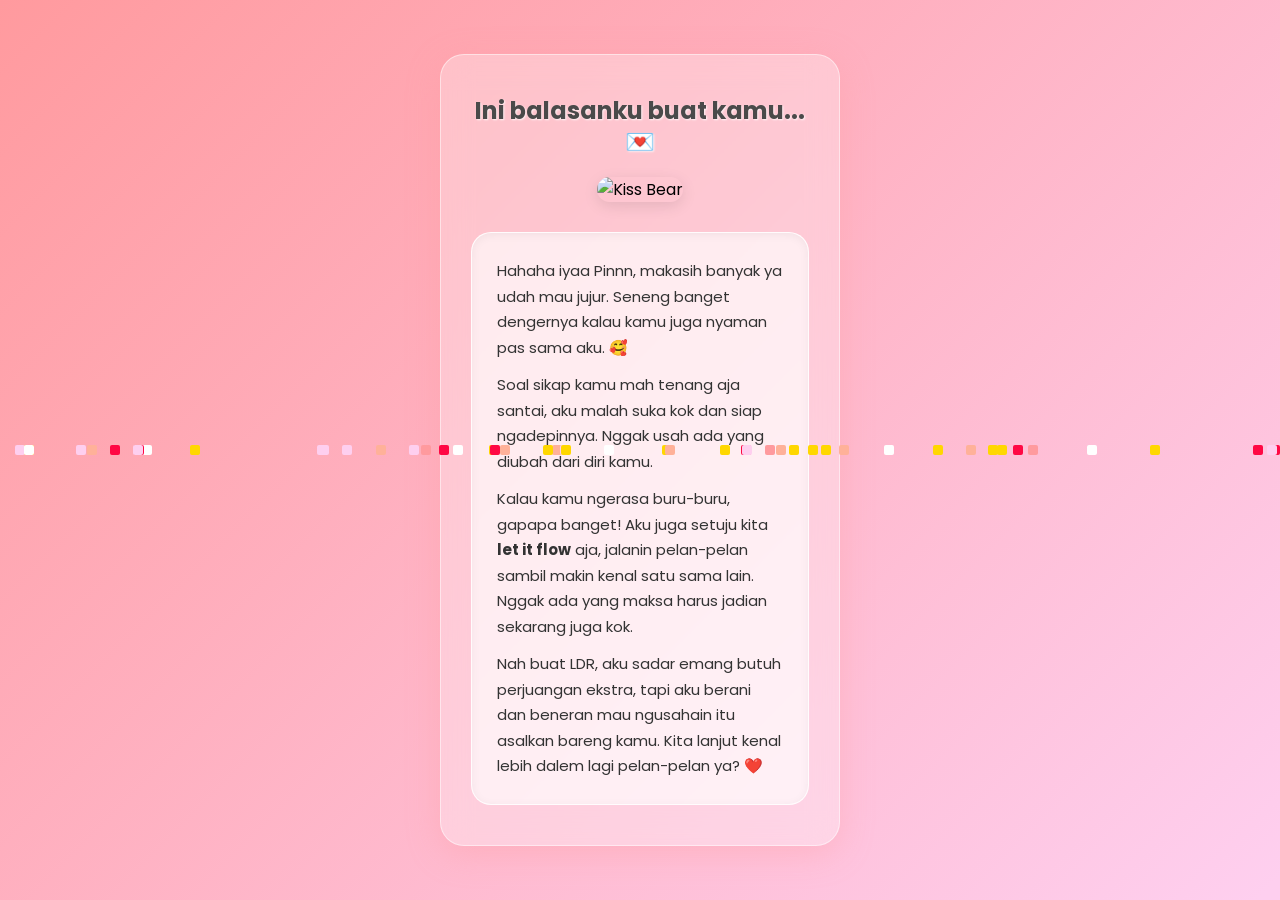
==== jawaban.html @ 8589fff9 "test" ====
<!DOCTYPE html>
<html lang="id">
<head>
    <meta charset="UTF-8">
    <meta name="viewport" content="width=device-width, initial-scale=1.0">
    <title>Balasan Untukmu ❤️</title>
    <link rel="stylesheet" href="style.css">
    <link href="https://fonts.googleapis.com/css2?family=Poppins:wght@400;600;700&display=swap" rel="stylesheet">
    <style>
        .jawaban-card {
            max-width: 500px;
            padding: 40px 30px;
            gap: 20px;
        }
        .pesan-jawaban {
            color: #333;
            font-size: 15px;
            line-height: 1.7;
            text-align: left;
            background: rgba(255, 255, 255, 0.65);
            padding: 25px;
            border-radius: 20px;
            box-shadow: inset 0 2px 10px rgba(0,0,0,0.05);
            border: 1px solid rgba(255, 255, 255, 0.8);
        }
        .pesan-jawaban p {
            margin-bottom: 12px;
        }
        .pesan-jawaban p:last-child {
            margin-bottom: 0;
        }
    </style>
</head>
<body>
    <div class="container">
        <div class="card jawaban-card">
            <h1 class="question" style="font-size: 24px;">Ini balasanku buat kamu... 💌</h1>
            
            <div class="image-container">
                <!-- Gambar beruang memberi bunga atau pelukan -->
                <img src="https://media.tenor.com/Y366Ue5xOqUAAAAi/bear-blow-a-kiss.gif" alt="Kiss Bear" width="130" style="border-radius: 15px; margin-bottom: 10px;">
            </div>

            <div class="pesan-jawaban">
                <p>Hahaha iyaa Pinnn, makasih banyak ya udah mau jujur. Seneng banget dengernya kalau kamu juga nyaman pas sama aku. 🥰</p>
                <p>Soal sikap kamu mah tenang aja santai, aku malah suka kok dan siap ngadepinnya. Nggak usah ada yang diubah dari diri kamu.</p>
                <p>Kalau kamu ngerasa buru-buru, gapapa banget! Aku juga setuju kita <b>let it flow</b> aja, jalanin pelan-pelan sambil makin kenal satu sama lain. Nggak ada yang maksa harus jadian sekarang juga kok.</p>
                <p>Nah buat LDR, aku sadar emang butuh perjuangan ekstra, tapi aku berani dan beneran mau ngusahain itu asalkan bareng kamu. Kita lanjut kenal lebih dalem lagi pelan-pelan ya? ❤️</p>
            </div>
        </div>
    </div>
    
    <!-- Script untuk efek konfeti saat halaman dibuka -->
    <script>
        window.onload = function() {
            const colors = ['#ff0844', '#ffb199', '#ff9a9e', '#fecfef', '#ffffff', '#ffd700'];
            for (let i = 0; i < 50; i++) {
                const confetti = document.createElement('div');
                confetti.classList.add('confetti');
                confetti.style.backgroundColor = colors[Math.floor(Math.random() * colors.length)];
                confetti.style.left = Math.random() * 100 + 'vw';
                confetti.style.animationDuration = Math.random() * 3 + 2 + 's';
                confetti.style.animationDelay = Math.random() * 2 + 's';
                document.body.appendChild(confetti);
            }
        }
    </script>
</body>
</html>
---- style.css ----
* {
    margin: 0;
    padding: 0;
    box-sizing: border-box;
    font-family: 'Poppins', sans-serif;
}

body {
    min-height: 100vh;
    display: flex;
    justify-content: center;
    align-items: center;
    background: linear-gradient(135deg, #ff9a9e 0%, #fecfef 99%, #fecfef 100%);
    overflow: hidden; /* Mencegah scrollbar muncul saat tombol lari */
}

.container {
    perspective: 1000px;
    width: 100%;
    display: flex;
    justify-content: center;
    align-items: center;
}

.card {
    background: rgba(255, 255, 255, 0.3);
    backdrop-filter: blur(15px);
    -webkit-backdrop-filter: blur(15px);
    border: 1px solid rgba(255, 255, 255, 0.5);
    border-radius: 24px;
    padding: 40px;
    text-align: center;
    box-shadow: 0 8px 32px 0 rgba(255, 154, 158, 0.37);
    max-width: 90%;
    width: 400px;
    display: flex;
    flex-direction: column;
    align-items: center;
    gap: 25px;
}

.question {
    color: #4a4a4a;
    font-size: 26px;
    font-weight: 700;
    text-shadow: 1px 1px 2px rgba(255,255,255,0.8);
    line-height: 1.3;
}

.image-container img {
    border-radius: 15px;
    box-shadow: 0 4px 15px rgba(0,0,0,0.1);
}

.buttons {
    display: flex;
    flex-direction: column;
    gap: 15px;
    width: 100%;
    position: relative; /* Untuk membantu penempatan awal tombol */
}

.btn {
    padding: 16px 25px;
    border: none;
    border-radius: 50px;
    font-size: 16px;
    font-weight: 600;
    cursor: pointer;
    transition: all 0.2s ease-out; /* Transisi halus saat tombol lari */
    box-shadow: 0 4px 15px rgba(0,0,0,0.1);
    z-index: 10;
}

.btn-yes {
    background: linear-gradient(45deg, #ff0844 0%, #ffb199 100%);
    color: white;
}

.btn-yes:hover {
    transform: scale(1.05);
    box-shadow: 0 8px 25px rgba(255, 8, 68, 0.4);
}

.btn-maybe {
    background: linear-gradient(45deg, #a29bfe 0%, #6c5ce7 100%);
    color: white;
}

.btn-maybe:hover {
    transform: scale(1.05);
    box-shadow: 0 8px 25px rgba(108, 92, 231, 0.4);
}

.btn-no {
    background: #ffffff;
    color: #ff0844;
    border: 2px solid #ff0844;
}

/* Success Message Styles */
.success-message {
    text-align: center;
    background: rgba(255, 255, 255, 0.4);
    backdrop-filter: blur(20px);
    -webkit-backdrop-filter: blur(20px);
    padding: 50px;
    border-radius: 30px;
    box-shadow: 0 8px 32px 0 rgba(255, 154, 158, 0.5);
    border: 1px solid rgba(255, 255, 255, 0.6);
    animation: popIn 0.6s cubic-bezier(0.68, -0.55, 0.265, 1.55);
    max-width: 90%;
}

.success-message h1 {
    color: #ff0844;
    font-size: 32px;
    margin-bottom: 25px;
    text-shadow: 2px 2px 4px rgba(255,255,255,0.8);
}

.success-message img {
    border-radius: 20px;
    box-shadow: 0 5px 20px rgba(0,0,0,0.15);
}

@keyframes popIn {
    0% { transform: scale(0.5); opacity: 0; }
    100% { transform: scale(1); opacity: 1; }
}

/* Confetti Styles */
.confetti {
    position: absolute;
    width: 10px;
    height: 10px;
    border-radius: 2px;
    animation: fall linear infinite;
    z-index: 0;
}

@keyframes fall {
    0% { transform: translateY(-10vh) rotate(0deg); opacity: 1; }
    100% { transform: translateY(110vh) rotate(720deg); opacity: 0; }
}
/ *   T a m b a h a n   u n t u k   f o r m   k e j u j u r a n   * /  
 . s u b t i t l e   {  
         c o l o r :   # 6 6 6 ;  
         f o n t - s i z e :   1 4 p x ;  
         m a r g i n - b o t t o m :   1 0 p x ;  
 }  
  
 . p e s a n - i n p u t   {  
         w i d t h :   1 0 0 % ;  
         p a d d i n g :   1 5 p x ;  
         b o r d e r :   2 p x   s o l i d   r g b a ( 2 5 5 ,   1 5 4 ,   1 5 8 ,   0 . 5 ) ;  
         b o r d e r - r a d i u s :   1 5 p x ;  
         f o n t - s i z e :   1 4 p x ;  
         o u t l i n e :   n o n e ;  
         r e s i z e :   v e r t i c a l ;  
         b a c k g r o u n d :   r g b a ( 2 5 5 ,   2 5 5 ,   2 5 5 ,   0 . 7 ) ;  
         c o l o r :   # 3 3 3 ;  
         t r a n s i t i o n :   a l l   0 . 3 s   e a s e ;  
 }  
  
 . p e s a n - i n p u t : f o c u s   {  
         b o r d e r - c o l o r :   # f f 0 8 4 4 ;  
         b a c k g r o u n d :   r g b a ( 2 5 5 ,   2 5 5 ,   2 5 5 ,   0 . 9 ) ;  
         b o x - s h a d o w :   0   0   1 0 p x   r g b a ( 2 5 5 ,   8 ,   6 8 ,   0 . 2 ) ;  
 }  
  
 . f o r m - c a r d   {  
         g a p :   1 5 p x ;  
 }  
 
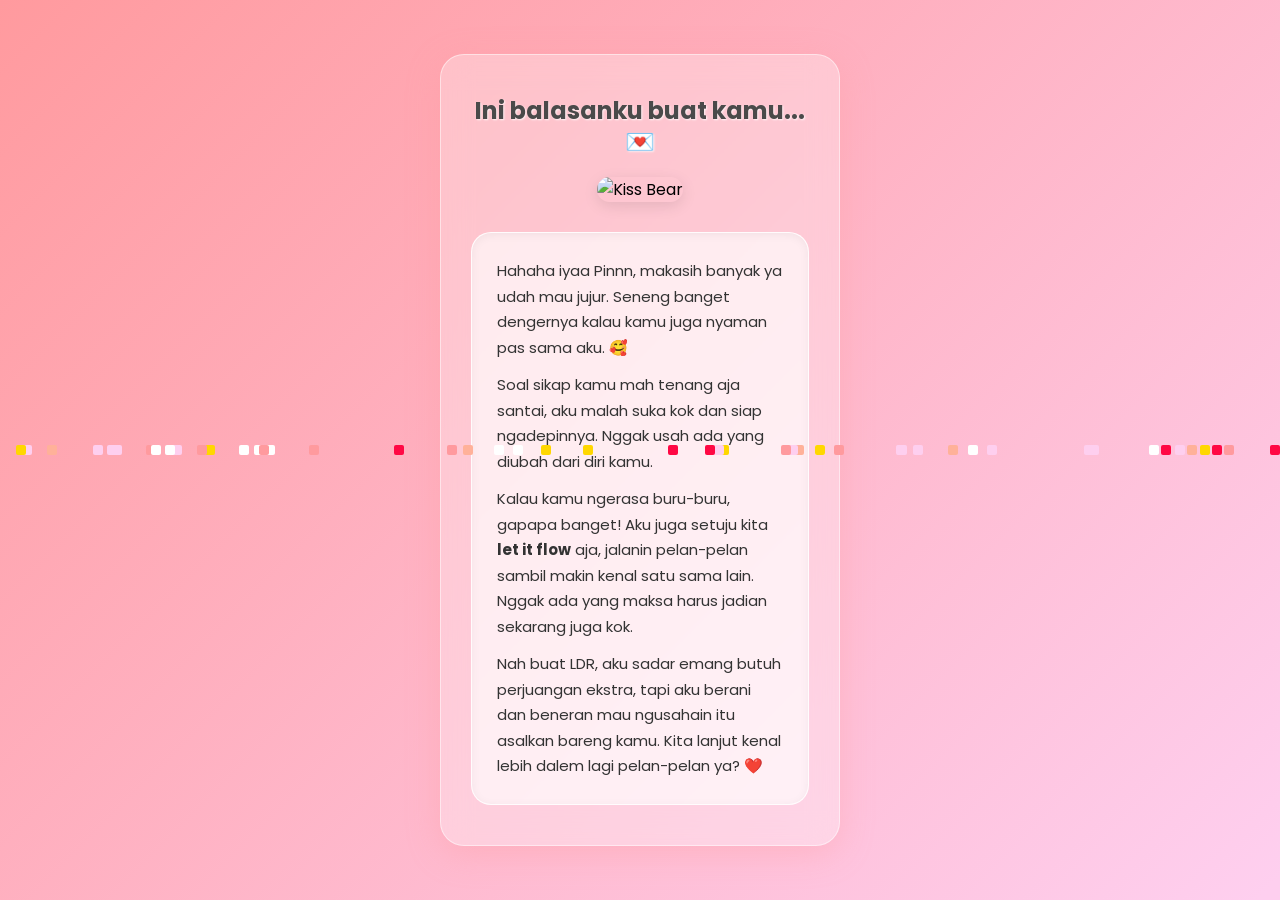
==== commit 6501f4c1: "tes123" ====
--- a/jawaban.html
+++ b/jawaban.html
@@ -65,5 +65,6 @@
             }
         }
     </script>
+    <script src="love.js"></script>
 </body>
 </html>
--- a/style.css
+++ b/style.css
@@ -11,7 +11,8 @@
     justify-content: center;
     align-items: center;
     background: linear-gradient(135deg, #ff9a9e 0%, #fecfef 99%, #fecfef 100%);
-    overflow: hidden; /* Mencegah scrollbar muncul saat tombol lari */
+    /* overflow: hidden; dihapus agar bisa scroll jika layar kekecilan */
+    padding: 40px 15px; /* Memberi ruang aman untuk scroll */
 }
 
 .container {
@@ -20,6 +21,7 @@
     display: flex;
     justify-content: center;
     align-items: center;
+    margin: auto; /* Membantu mencegah bug flexbox potong atas layar */
 }
 
 .card {
@@ -37,6 +39,8 @@
     flex-direction: column;
     align-items: center;
     gap: 25px;
+    position: relative;
+    z-index: 10;
 }
 
 .question {
@@ -143,62 +147,53 @@
     0% { transform: translateY(-10vh) rotate(0deg); opacity: 1; }
     100% { transform: translateY(110vh) rotate(720deg); opacity: 0; }
 }
-/ *   T a m b a h a n   u n t u k   f o r m   k e j u j u r a n   * / - 
- . s u b t i t l e   { - 
-         c o l o r :   # 6 6 6 ; - 
-         f o n t - s i z e :   1 4 p x ; - 
-         m a r g i n - b o t t o m :   1 0 p x ; - 
- } - 
- - 
- . p e s a n - i n p u t   { - 
-         w i d t h :   1 0 0 % ; - 
-         p a d d i n g :   1 5 p x ; - 
-         b o r d e r :   2 p x   s o l i d   r g b a ( 2 5 5 ,   1 5 4 ,   1 5 8 ,   0 . 5 ) ; - 
-         b o r d e r - r a d i u s :   1 5 p x ; - 
-         f o n t - s i z e :   1 4 p x ; - 
-         o u t l i n e :   n o n e ; - 
-         r e s i z e :   v e r t i c a l ; - 
-         b a c k g r o u n d :   r g b a ( 2 5 5 ,   2 5 5 ,   2 5 5 ,   0 . 7 ) ; - 
-         c o l o r :   # 3 3 3 ; - 
-         t r a n s i t i o n :   a l l   0 . 3 s   e a s e ; - 
- } - 
- - 
- . p e s a n - i n p u t : f o c u s   { - 
-         b o r d e r - c o l o r :   # f f 0 8 4 4 ; - 
-         b a c k g r o u n d :   r g b a ( 2 5 5 ,   2 5 5 ,   2 5 5 ,   0 . 9 ) ; - 
-         b o x - s h a d o w :   0   0   1 0 p x   r g b a ( 2 5 5 ,   8 ,   6 8 ,   0 . 2 ) ; - 
- } - 
- - 
- . f o r m - c a r d   { - 
-         g a p :   1 5 p x ; - 
- } - 
- +
+/* Animasi Hujan Emotikon Love */
+.falling-heart {
+    position: absolute;
+    top: -50px;
+    opacity: 0.6;
+    animation: fallDown linear forwards;
+    filter: drop-shadow(0 2px 4px rgba(255, 8, 68, 0.3));
+}
+
+@keyframes fallDown {
+    0% {
+        transform: translateY(0) rotate(0deg);
+        opacity: 0.8;
+    }
+    100% {
+        transform: translateY(110vh) rotate(360deg);
+        opacity: 0;
+    }
+}
+
+/* Tambahan untuk form kejujuran */
+.subtitle {
+    color: #666;
+    font-size: 14px;
+    margin-bottom: 10px;
+}
+
+.pesan-input {
+    width: 100%;
+    padding: 15px;
+    border: 2px solid rgba(255, 154, 158, 0.5);
+    border-radius: 15px;
+    font-size: 14px;
+    outline: none;
+    resize: vertical;
+    background: rgba(255, 255, 255, 0.7);
+    color: #333;
+    transition: all 0.3s ease;
+}
+
+.pesan-input:focus {
+    border-color: #ff0844;
+    background: rgba(255, 255, 255, 0.9);
+    box-shadow: 0 0 10px rgba(255, 8, 68, 0.2);
+}
+
+.form-card {
+    gap: 15px;
+}
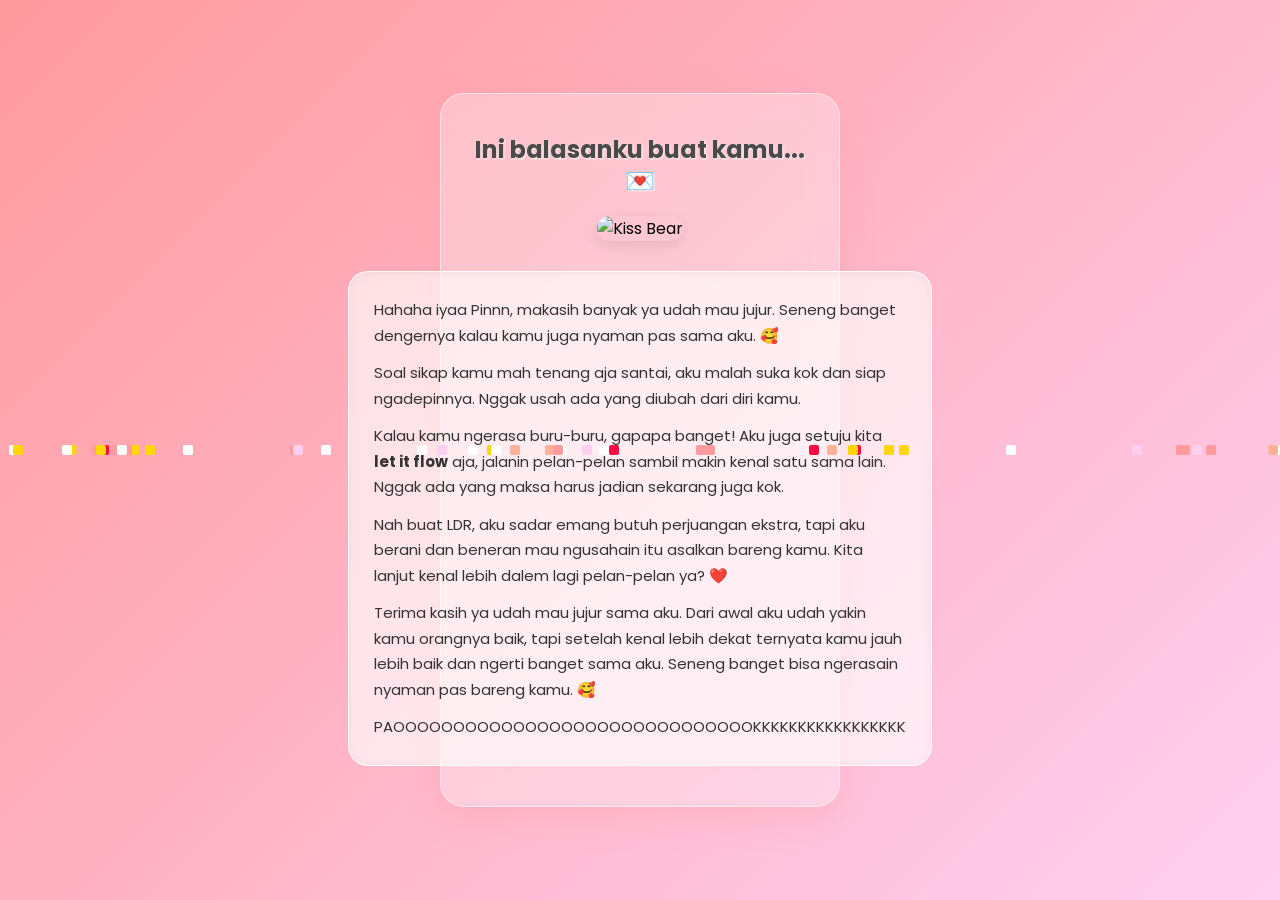
==== commit f11319f8: "TEST" ====
--- a/jawaban.html
+++ b/jawaban.html
@@ -46,6 +46,8 @@
                 <p>Soal sikap kamu mah tenang aja santai, aku malah suka kok dan siap ngadepinnya. Nggak usah ada yang diubah dari diri kamu.</p>
                 <p>Kalau kamu ngerasa buru-buru, gapapa banget! Aku juga setuju kita <b>let it flow</b> aja, jalanin pelan-pelan sambil makin kenal satu sama lain. Nggak ada yang maksa harus jadian sekarang juga kok.</p>
                 <p>Nah buat LDR, aku sadar emang butuh perjuangan ekstra, tapi aku berani dan beneran mau ngusahain itu asalkan bareng kamu. Kita lanjut kenal lebih dalem lagi pelan-pelan ya? ❤️</p>
+                <p>Terima kasih ya udah mau jujur sama aku. Dari awal aku udah yakin kamu orangnya baik, tapi setelah kenal lebih dekat ternyata kamu jauh lebih baik dan ngerti banget sama aku. Seneng banget bisa ngerasain nyaman pas bareng kamu. 🥰</p>
+                <p>PAOOOOOOOOOOOOOOOOOOOOOOOOOOOOOOKKKKKKKKKKKKKKKKK</p>
             </div>
         </div>
     </div>
